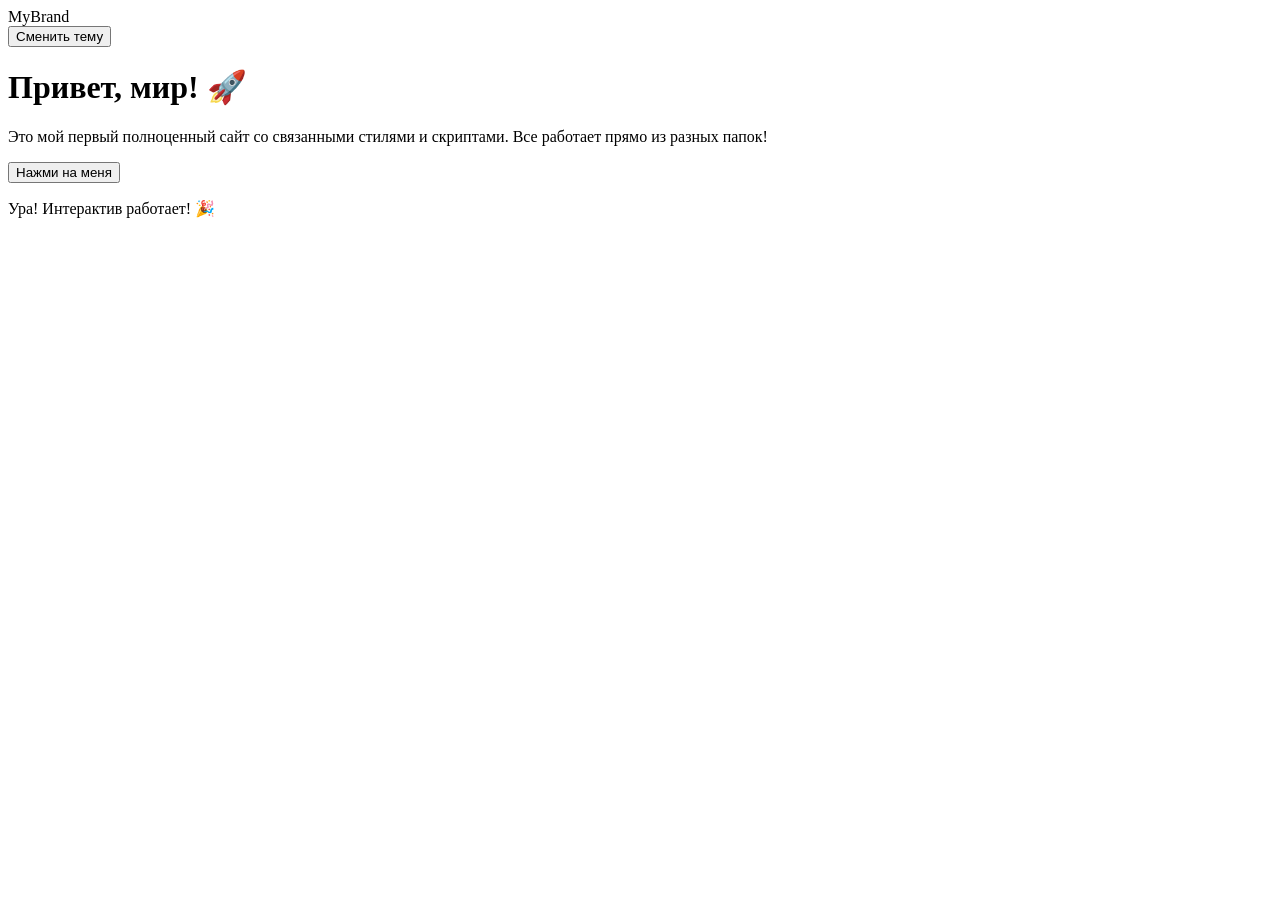
==== index.html @ b3d92ca5 "Add initial HTML structure for the website" ====
<!DOCTYPE html>
<html lang="ru">
<head>
    <meta charset="UTF-8">
    <meta name="viewport" content="width=device-width, initial-scale=1.0">
    <title>Мой Классный Сайт</title>
    <link rel="stylesheet" href="css.css">
</head>
<body>

    <header>
        <div class="logo">MyBrand</div>
        <button id="theme-toggle" class="btn-toggle">Сменить тему</button>
    </header>

    <main class="hero-section">
        <div class="card">
            <h1>Привет, мир! 🚀</h1>
            <p>Это мой первый полноценный сайт со связанными стилями и скриптами. Все работает прямо из разных папок!</p>
            <button class="btn-action" id="action-btn">Нажми на меня</button>
            <p id="secret-message" class="hidden">Ура! Интерактив работает! 🎉</p>
        </div>
    </main>

    <script src="../backend/js.js"></script>
</body>
</html>
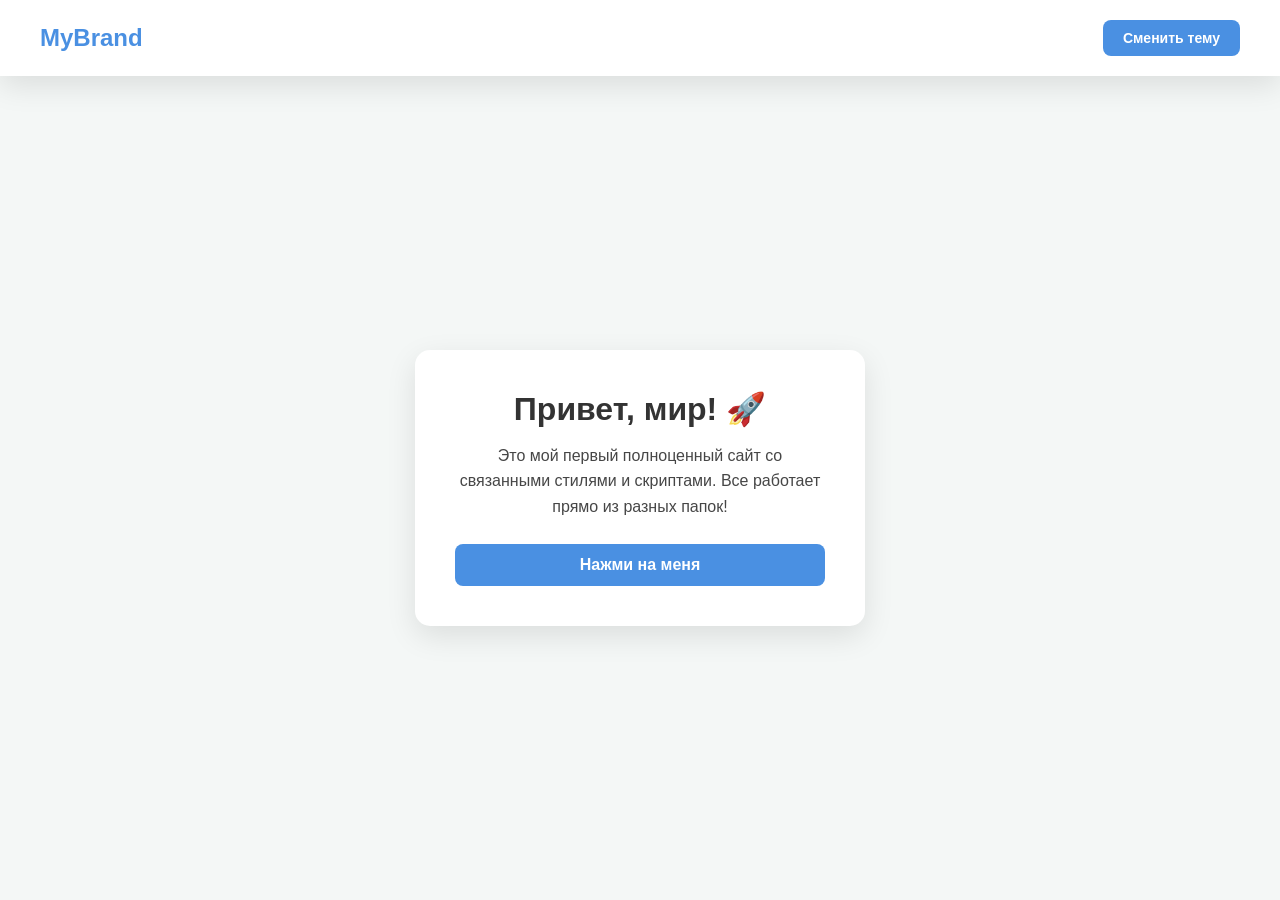
==== commit b5b40b83: "Update index.html" ====
--- a/index.html
+++ b/index.html
@@ -4,7 +4,7 @@
     <meta charset="UTF-8">
     <meta name="viewport" content="width=device-width, initial-scale=1.0">
     <title>Мой Классный Сайт</title>
-    <link rel="stylesheet" href="css.css">
+    <link rel="stylesheet" href="frontend/css.css">
 </head>
 <body>
 
@@ -22,6 +22,6 @@
         </div>
     </main>
 
-    <script src="../backend/js.js"></script>
+    <script src="backend/js.js"></script>
 </body>
 </html>
--- a/frontend/css.css
+++ b/frontend/css.css
@@ -0,0 +1,125 @@
+/* Общие настройки для плавного перехода тем */
+* {
+    margin: 0;
+    padding: 0;
+    box-sizing: border-box;
+    transition: background-color 0.3s ease, color 0.3s ease;
+}
+
+/* Переменные для светлой темы (по умолчанию) */
+:root {
+    --bg-color: #f4f7f6;
+    --text-color: #333;
+    --card-bg: #ffffff;
+    --primary-color: #4a90e2;
+    --shadow: 0 10px 30px rgba(0, 0, 0, 0.1);
+}
+
+/* Переменные для темной темы */
+[data-theme="dark"] {
+    --bg-color: #1a1a1a;
+    --text-color: #f4f7f6;
+    --card-bg: #2d2d2d;
+    --primary-color: #ff7675;
+    --shadow: 0 10px 30px rgba(0, 0, 0, 0.5);
+}
+
+body {
+    font-family: 'Segoe UI', Tahoma, Geneva, Verdana, sans-serif;
+    background-color: var(--bg-color);
+    color: var(--text-color);
+    min-height: 100vh;
+    display: flex;
+    flex-direction: column;
+}
+
+/* Шапка */
+header {
+    display: flex;
+    justify-content: space-between;
+    align-items: center;
+    padding: 20px 40px;
+    background-color: var(--card-bg);
+    box-shadow: var(--shadow);
+}
+
+.logo {
+    font-size: 24px;
+    font-weight: bold;
+    color: var(--primary-color);
+}
+
+/* Главный блок */
+.hero-section {
+    flex: 1;
+    display: flex;
+    justify-content: center;
+    align-items: center;
+    padding: 20px;
+}
+
+.card {
+    background-color: var(--card-bg);
+    padding: 40px;
+    border-radius: 15px;
+    box-shadow: var(--shadow);
+    text-align: center;
+    max-width: 450px;
+    width: 100%;
+}
+
+.card h1 {
+    margin-bottom: 15px;
+}
+
+.card p {
+    margin-bottom: 25px;
+    line-height: 1.6;
+    opacity: 0.9;
+}
+
+/* Кнопки */
+button {
+    padding: 10px 20px;
+    border: none;
+    border-radius: 8px;
+    cursor: pointer;
+    font-weight: bold;
+    font-size: 14px;
+}
+
+.btn-toggle {
+    background-color: var(--primary-color);
+    color: white;
+}
+
+.btn-action {
+    background-color: var(--primary-color);
+    color: white;
+    font-size: 16px;
+    padding: 12px 25px;
+    width: 100%;
+}
+
+button:hover {
+    opacity: 0.9;
+    transform: scale(1.02);
+}
+
+/* Скрытое сообщение */
+.hidden {
+    display: none;
+}
+
+.show {
+    display: block;
+    margin-top: 20px;
+    color: #2ecc71;
+    font-weight: bold;
+    animation: fadeIn 0.5s ease;
+}
+
+@keyframes fadeIn {
+    from { opacity: 0; transform: translateY(10px); }
+    to { opacity: 1; transform: translateY(0); }
+}
